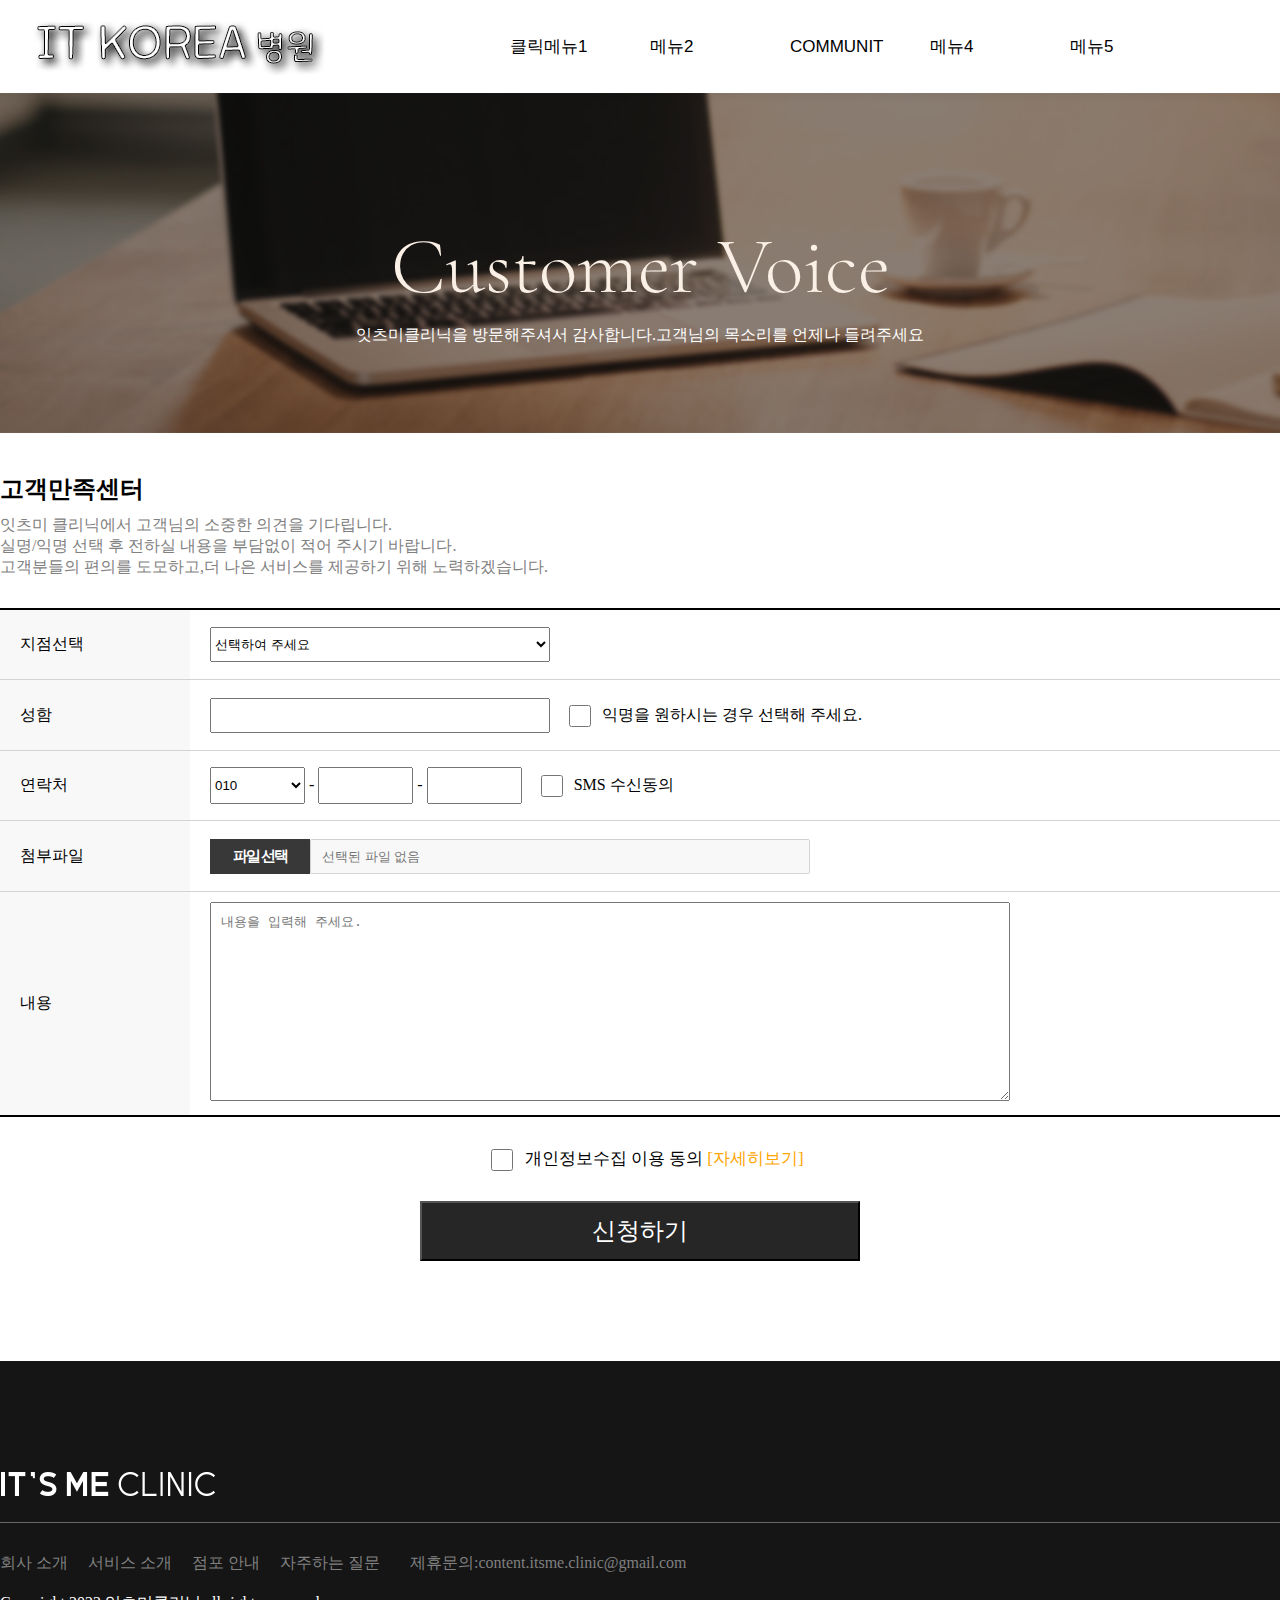
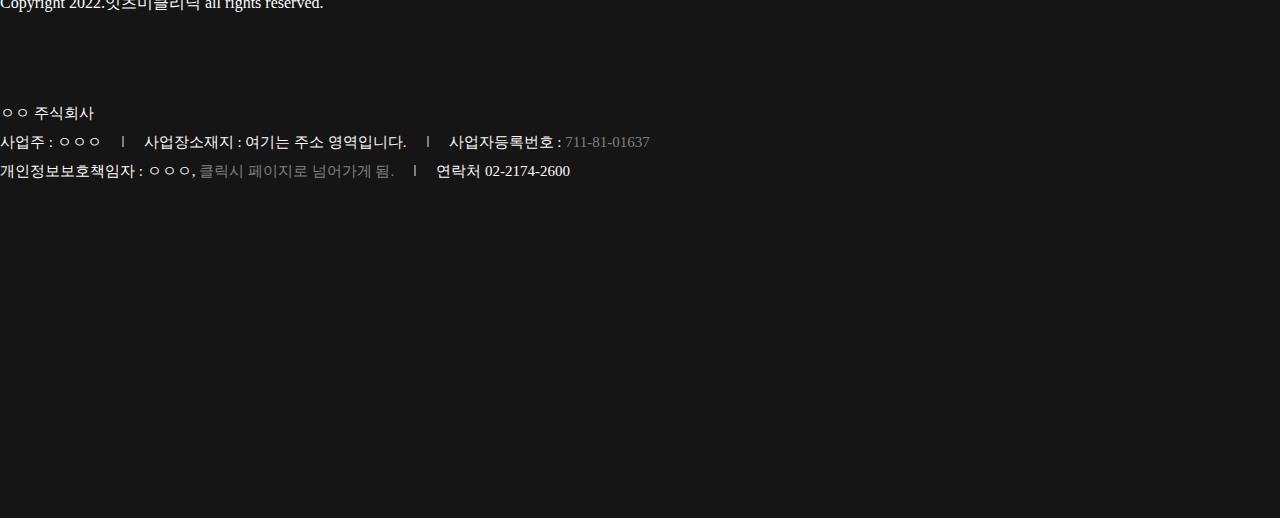
==== Communit-page/subpage.html @ 9a82f49e "Add files via upload" ====
<!-- doctype : 어떠한 문서를 선언할건지 설정하는것 
    doctype = DTD랑 같다-->
<!DOCTYPE html>
<html lang="en">
<head>
    <!-- meatadata = 데이터에관한 구조화된 데이터로, 대량의 정보 가운데에서 확인하고자하는 
        정보를 효율적으로 검색하기위해  -->
    <!-- charset = 해당언어를 어떤언어로 설정할지 결정한다 -->
    <!-- utf-8 = 사람이 이해할수있는 언어를 기계에게도 언어의 문자를 바꿔준다 -->
    <meta charset="UTF-8">
    <!-- 브라우저를 결정하는것 
        content="IE=edge" = 브라우저를 최신으로 쓸것이다-->
    <meta http-equiv="X-UA-Compatible" content="IE=edge">
    <!-- viewport = 모바일 브라우저들을 뷰포트로 알려진 가상의 윈도우상에 페이지에 렌더링한다
        display 표시영역을 뜻함. 
        화면을 언제나 줄였다 늘렸다 하는데 화면 내용이 잘리지않게 하는것. 
    initial-scale = 페이지가 처음 로딩될때 줌 레베을 조정한다 값이 1일때는 css픽셀과 기기종속적인 픽셀간의1:1관계를 형성함.-->
    <meta name="viewport" content="width=device-width, initial-scale=1.0">
    <title>Document</title>
    <link rel="stylesheet" href="CSS/footer.css">
    <link rel="stylesheet" href="CSS/header.css">
    <link rel="stylesheet" href="CSS/subpage-content.css">
    <link rel="stylesheet" href="./add-css/filebtn.css">
    <script defer src="./js/file-btn.js"></script>
</head>
<body>
    <div id="wrap">
        <!-- 헤더 부분 -->
        <div id="header">
            <div class="logo">
                <a href="../합체.html">
                    <img src="../image/logo.png" alt="LOGO">
                </a>
            </div>

            <div id="main-menu">
                <ul class="sub-menu1">
                    <li class="all-main">
                        <input id="checkbtn" type="checkbox">
                        <label for="checkbtn">클릭메뉴1</label>
                        <ul class="all-menual">
                            <!-- <div class="all-sub-menual2"> -->
                                <li class="subtitle">SUB-Menu</li>
                                <li class="subtitle">SUB-Menu</li>
                                <li class="subtitle">SUB-Menu</li>
                                <li class="subtitle">SUB-Menu</li>
                                <li class="subtitle">SUB-Menu</li>
                            <!-- </div> -->
                        </ul>
                    </li>
                    <li><a href="#">메뉴2</a></li>
                    <li><a href="#">COMMUNIT</a></li>
                    <li><a href="#">메뉴4</a></li>
                    <li><a href="#">메뉴5</a></li>
                </ul>
            </div>
            </div>
            <div id="hiddenlink">
                <a href="https://choideokhyeon.github.io/Maplestory.github.io/" target="_blank">찾아보시지</a>
            </div>
        </div>
<!---------------------------------------------------------------------->


    <div id="content">
        <div class="img_top">
            <div class="text_top">
            <span>Customer Voice</span>
            <p>잇츠미클리닉을 방문해주셔서 감사합니다.고객님의 목소리를 언제나 들려주세요</p>
            </div>
        </div>
        <div id="subtotle">
            <h2>고객만족센터</h2>
            <p style="color: gray;">잇츠미 클리닉에서 고객님의 소중한 의견을 기다립니다.<br>
                실명/익명 선택 후 전하실 내용을 부담없이 적어 주시기 바랍니다.<br>
                고객분들의 편의를 도모하고,더 나은 서비스를 제공하기 위해 노력하겠습니다.
            </p>
        </div>
        <div id="table-p">
        <table>
            <tr>
                <td class="tb1">
                    <label for="point_id">지점선택</label>
                </td>
                <td class="tb2"> 
                    <select name="point" id="point_menu">
                    <option disabled selected>선택하여 주세요</option>
                    <option value="동탄점">동탄점</option>
                    <option value="동탄점">안산점</option>
                    <option value="동탄점">세종점</option>
                    </select>
                </td>
            </tr>
            <tr>
                <td class="tb1">
                    <label for="name_id">성함</label>
                </td>
                <td class="tb2"> 
                    <input type="text" id="name_id" name="name"> 
                    <input type="checkbox" id="name_check_id" name="name_check"> <label for="name_check_id">익명을 원하시는 경우 선택해 주세요.</label>
                </td>
            </tr>
            <tr>
                <td class="tb1">
                    <label for="tel_id">연락처</label>
                </td>
                <td class="tb2"> 
                    <select name="tel1" id="tel_id">
                        <option value="010">010</option>
                        <option value="011">011</option>
                        <option value="016">016</option>
                        <option value="017">017</option>
                    </select> -
                    <input type="tel" id="tel_id" name="tel2" maxlength="4"> -
                    <input type="tel" id="tel_id" name="tel3" maxlength="4">
                    <input type="checkbox" id="tel_check_id" name="tel_check"> <label for="tel_check_id"> SMS 수신동의</label>
                </td>
            </tr>
            <tr>
                <!-- 파일 영역 -->
                <td class="tb1">
                    <label for="file_id">
                        첨부파일
                    </label>
                </td>
                <td class="tb2"> 
                    <div id="file-div">
                        <label for="file-label">파일 선택</label>
                        <input type="file" id="file-label" name="file-text">
                        <input type="text" placeholder="선택된 파일 없음" id="inputChange" disabled>
                    </div>
                </td>
            </tr>
            <tr>
                <td class="tb1">
                    <label for="contents_id">내용</label>
                </td>
                <td class="tb2"> 
                    <textarea name="contents" id="contents_id" cols="30" rows="10" placeholder="내용을 입력해 주세요."></textarea>
                    <!-- <input type="text" id="contents_id" name="contents" value="내용을 입력해 주세요."> -->
                </td>
            </tr>
        </table>
        </div>

        <div class="privacy_check"> 
            <input type="checkbox" id="privacy_check_id" name="privacy_check"> <label for="privacy_check_id">개인정보수집 이용 동의</label>  <a href="https://www.naver.com/">[자세히보기]</a>
        </div>
        <div class="put">
            <input type="submit" value="신청하기" class="in_put">
        </div>
    </div>


<!---------------------------------------------------------------------->
    <!-- 포터 부분 -->
    <footer>
        <div id="footer-wrap">
            <div id="footer-Logo">
                <img src="./image/footer.png" alt="logo">
            </div>
            
            <div id="footer-top">
                <a href="#">회사 소개</a>
                <a href="#">서비스 소개</a>
                <a href="#">점포 안내</a>
                <a href="#">자주하는 질문</a>
                <span>제휴문의:content.itsme.clinic@gmail.com</span>
            </div>
            <div class="Copyright">
                <span>
                    Copyright 2022.잇츠미클리닉 all rights reserved.
                </span>
            </div>

            <div id="footer-bottom">
                <div class="info-content">
                    <p>ㅇㅇ 주식회사</p>
                    <p>
                        <span>사업주 : ㅇㅇㅇ</span>
                        <span>사업장소재지 : 여기는 주소 영역입니다.</span>
                        <span>사업자등록번호 : <a href="javascript:void(window.open('http://www.ftc.go.kr/info/bizinfo/communicationViewPopup.jsp?wrkr_no=7118101637','communicationViewPopup','width=750,height=700,scrollbars=yes'))" class="line">711-81-01637</a></span>
                    </p>
                    <p>
                        <span>개인정보보호책임자 : ㅇㅇㅇ, <a class="line" href="https://naver.com" target="_blank">클릭시 페이지로 넘어가게 됨.</a></span>
                        <span>연락처 02-2174-2600</span>
                    </p>
                </div>
            </div>
        </div>
    </footer>
    </div>
</body>
</html>
---- Communit-page/CSS/footer.css ----
* {
    margin: 0;
    padding: 0;
    box-sizing: border-box;
}
a {
    text-decoration: none;
}
ul {
    list-style: none;
}

footer {
    width: 100%;
    height: 757.047px;
    background-color: #151515;
    padding-top: 90px;
}
#footer-wrap {
    width: 1500px;
    height: 467.047px;
    margin: 0 auto;
    /* border: 2px solid orange; */
    position: relative;
}

/* footer 로고 부분 */
#footer-Logo {
    height: 72px;    
    color: white;
    border-bottom: 1px solid rgb(102,102,102);
    padding:20px 0px;
}

/* FOOTER-TOP 구간 */
#footer-wrap>#footer-top {
    width: 1500px;
    height: 23px;
    /* border: 1px solid rgb(255, 15, 15); */
    float: left;
    margin-top: 30px;
}
#footer-wrap>#footer-top>a {
    width: auto;
    height: auto;
    /* border: 1px solid white; */
    display: block;
    float: left;
    color: gray;
    margin-right: 20px;
}
/* #footer-wrap>#footer-top>a:nth-child(3) {
    width: 80px;
    height: auto;
} */
#footer-wrap>#footer-top>span {
    width: auto;
    height: auto;
    /* border: 1px solid white; */
    display: block;
    float: left;
    text-align: center;
    color: gray;
    margin-left: 10px;
}

#footer-wrap>span {
    width: 1500px;
    height: auto;
    /* border: 1px solid white; */
    color: gray;
    float: left;
    display: block;
}

/* 하단 바텀구간 */
#footer-bottom {
    width: 1500px;
    height: 224px;
    /* border: 1px solid palevioletred; */
    position: absolute;
    bottom: 0;
    color: white;
}

.Copyright {
    color: white;
    margin-top: 70px;
}

/* footer-bottom구간 info-content 영역 */
.info-content>p {
    font-size: 15px;
    display: flex;
    margin-bottom: 4px;
    color: snow;
}

/* p2 부모요소 */
.info-content>p:nth-child(2) {
    display: flex;
}

.info-content>p:nth-child(2)>span:nth-child(3)>a{
    color : gray;
}
/* 가상선택자 */
.info-content>p:nth-child(2)>span:nth-child(2)::before {
    width: 2px;
    height: 11.5px;
    background-color: gray;
    content: '';
    display: inline-block;
    margin: 0 20px;
}
.info-content>p:nth-child(2)>span:nth-child(3)::before {
    width: 2px;
    height: 11.5px;
    background-color: gray;
    content: '';
    display: inline-block;
    margin: 0 20px;
}

/* p3 부모요소 */
.info-content>p:nth-child(3)>span:nth-child(1)>a{
    color: gray;
}
.info-content>p:nth-child(3)>span:nth-child(2)::before {
    width: 2px;
    height: 11.5px;
    background-color: gray;
    content: '';
    display: inline-block;
    margin: 0 20px;
}


/* hover 구간 */
#footer-wrap>#footer-top>a:hover {
    color: white;
}
.info-content>p:nth-child(2)>span:nth-child(3)>a:hover{
    color : white;
}
.info-content>p:nth-child(3)>span:nth-child(1)>a:hover{
    color: white;
}
---- Communit-page/CSS/header.css ----
/* body {
    background-color: slateblue;
} */
.logo {
    width: 350px;
    height: 93.39px;
    display: flex;
    align-items: center;
    justify-content: center;
}
.logo>a {
    width: auto;
    height: auto;
    /* border: 1px solid black; */
}

#header{
    width: 100%;
    height: 93.39px;
    /* border: 1px solid black; */
    background-color: white;
    position: fixed;
    top: 0;
    z-index: 2;

    display: flex;
    justify-content: left;
    align-items: center;
}
#main-menu{
    width: 50%;
    height: 93.39px;
    /* border: 3px solid rgb(63, 189, 105); */
    /* background-color: slategray; */
    margin: 0 auto;
    margin-left: 150px;
}
.sub-menu1{
    width: 700px;
    height: 93.39px;
    /* border: 2px solid blue; */
    margin: 0 auto;
    display: flex;
    align-items: center;
    font-size: 17px;
    font-family:'Noto Sans KR', sans-serif;
}

.sub-menu1>li{
    width: 120px;
    height: 93.39px;
    /* border: 2px solid rgb(255, 26, 217); */
    display: flex;
    align-items: center;
    margin: 0 auto;
}

.sub-menu1>li>a{
    height: 100%;
    /* border: 1px solid green; */
    display: flex;
    text-align: center;
    justify-content: center;
    align-items: center;
    color: black;
}

.all-main {
    height: 100%;
    /* border: 2px solid rgb(0, 255, 21); */
    /* position: relative; */
    display: flex;
    justify-content: left;
}
.all-main>#checkbtn {
    display: none;
}

.all-main>label {
    cursor:pointer;
    /* border: 1px solid black; */
}

/* 클릭 메뉴 */
.all-menual {
    width: 100%;
    height: 0;
    /* border: 2px solid royalblue; */
    position: absolute;
    top: 100%; left: 0;
    z-index: 1;
    background-color: white;
    overflow: hidden;
    transition: 1s;
    display: flex;
    justify-content: center;
}

/* .all-sub-menual2 {
    width: auto;
    height: auto;
    border: 3px solid black;
    display: flex;
    margin: 0 auto;
} */
.subtitle {
    width: 188px;
    height: 0;
    margin: 20px;
    padding: 50px;
    font-weight: 700;
    border-bottom: 2px solid black;
}

/* 전체메뉴 클릭시 호출 */
#checkbtn:checked~.all-menual {
    display: flex;
    height: 470px;
    transition: height 1s;
}

/* ///////////////////////////// */

/* Hover 글자바꾸기 */
#header .sub-menu1>li:nth-child(2)>a:hover {
    font-size: 0;
}
#header .sub-menu1>li:nth-child(2)>a:hover::before {
    content: '이벤트';
    font-size: 1rem;
}
#header .sub-menu1>li:nth-child(3)>a:hover {
    font-size: 0;
}
#header .sub-menu1>li:nth-child(3)>a:hover::before {
    content: '고객만족센터';
    font-size: 1rem;
}
#header .sub-menu1>li:nth-child(4)>a:hover {
    font-size: 0;
}
#header .sub-menu1>li:nth-child(4)>a:hover::before {
    content: '공지이슈';
    font-size: 1rem;
}
/* 현재 font를 사라지고 */
#header .sub-menu1>li:nth-child(5)>a:hover {
    font-size: 0;
}
/* 추가한 가상선택자가 추가한다 */
#header .sub-menu1>li:nth-child(5)>a:hover::before {
    content: '지정안내';
    font-size: 1rem;
}

/* 링크 추가된 것 */
#hiddenlink {
    height: 93.38px;
    width: 300px;
}
#hiddenlink>a {
    color: black;
    display: block;
    /* background-color: aqua; */
    text-align: center;
    line-height: 90px;
}

#hiddenlink>a{
    display: none;
}


#hiddenlink:hover  a{
    display: block;
}
---- Communit-page/CSS/subpage-content.css ----
#content{
    /* border: 1px solid black; */
}
.img_top{
    width: 100%;
    height: 340px;
    /* border: 1px solid black; */
    background-image:url('../image/network05_visual.jpg');
    background-size: cover;
    text-align: center;
    color: linen;
    padding: 125px 0;
}

.text_top>span{
    font-family: 'font-light';
    font-size: 5rem;
    /* color: linen; */
    display: block;
    /* font-weight: lighter; */
}

@font-face{
    font-family: 'font-light';
    src: url('../font/CormorantGaramond-Light.ttf');
}

#subtotle {
    width: 1280px;
    /* border: 1px solid black; */
    color: gray;
    margin: 0 auto;
    margin-top: 40px;
    margin-bottom: 30px;
        
}

.text_top p{
    color: white;
}

#subtotle h2,p{
    color: black;
    margin: 10px 0px;
}


input[type='checkbox']{
    width: 22px;
    height: 22px;
    margin-left: 15px;
    margin-right: 7px;
    vertical-align: middle;
}



/* 테이블 영역 */
table, td{
    border-top: 1px solid lightgray;
    border-collapse: collapse;
    margin-left: 50px;
    font-size: 15px;
    /* border: 2px solid salmon; */
    margin: 0 auto;
}
table{
    /* border: 2px solid red; */
    /* display: block; */
    border-top: 2px solid black;
    border-bottom: 2px solid black;
}
td{
    width: 1000px;
    font-size: 16px;
    height: 70.5px;
    /* border: 1px solid orange; */
    padding-left: 20px;
    
}

.tb1{
    /* border: 1px solid green; */
    width: 190px;
    background-color: rgb(248, 248, 248);
}

.tb2{
    width: 1090px;

}
#content table #point_menu{
    width: 340px;
    height: 35px;
}

#content table #name_id{
    width: 340px;
    height: 35px;
}

#content table #name_check_id{
    /* transform: scale(1.5); */
    /* width: 22px;
    height: 22px; */
    /* margin: 10px; */
    /* padding: 0; */
}

#content table #tel_id{
    width:95px;
    height: 37px;
    /* margin-left: 10px; */
}

#tel_check_id{
    /* margin-left: 15px; */
}

#file_id{
    border: 1px solid red;
    /* width: 610px;
    height: 35px; */
}


#content table #contents_id{
    width: 800px;
    height: 199px;
    resize: vertical;
    padding: 10px;
    transition: 0.5s;
    margin: 10px 0px;
    outline: none;
}

#content> .privacy_check{
    /* border: 1px solid red; */
    text-align: center;
    font-size: 17px;
    margin-top: 30px;
    margin-bottom: 30px;
}

/* #content> #privacy_check_id{
    width: 50px;
    height: 50px;
    border: 1px solid red;
} */

#content> div> a{
    color: orange;
} 

.put{
    text-align: center;
    margin-bottom: 100px;
}

.in_put{
    /* border: 1px solid red; */
    width:  440px;
    height: 60px;
    font-size: 1.5rem;
    color: white;
    background-color: rgb(38, 38, 38);
    /* align-items: center; */
}
---- Communit-page/add-css/filebtn.css ----
#file-div {
    /* border: 1px solid black; */
    display: flex;
    width: 700px;
    height: 35px;
}
#file-div #file-label{
    display: none;
}
#file-div #inputChange {
    width: 500px;
    height: 35px;
    padding-left: 10px;
    box-sizing: border-box;
}

#file-div label {
    width: 100px;
    height: 35px;
    background-color: #383838;
    display: block;
    color: white;
    font-weight: 700;
    text-align: center;
    padding:8px 0;
    box-sizing: border-box;
    letter-spacing: -2px;
    font-size: 15px;
}
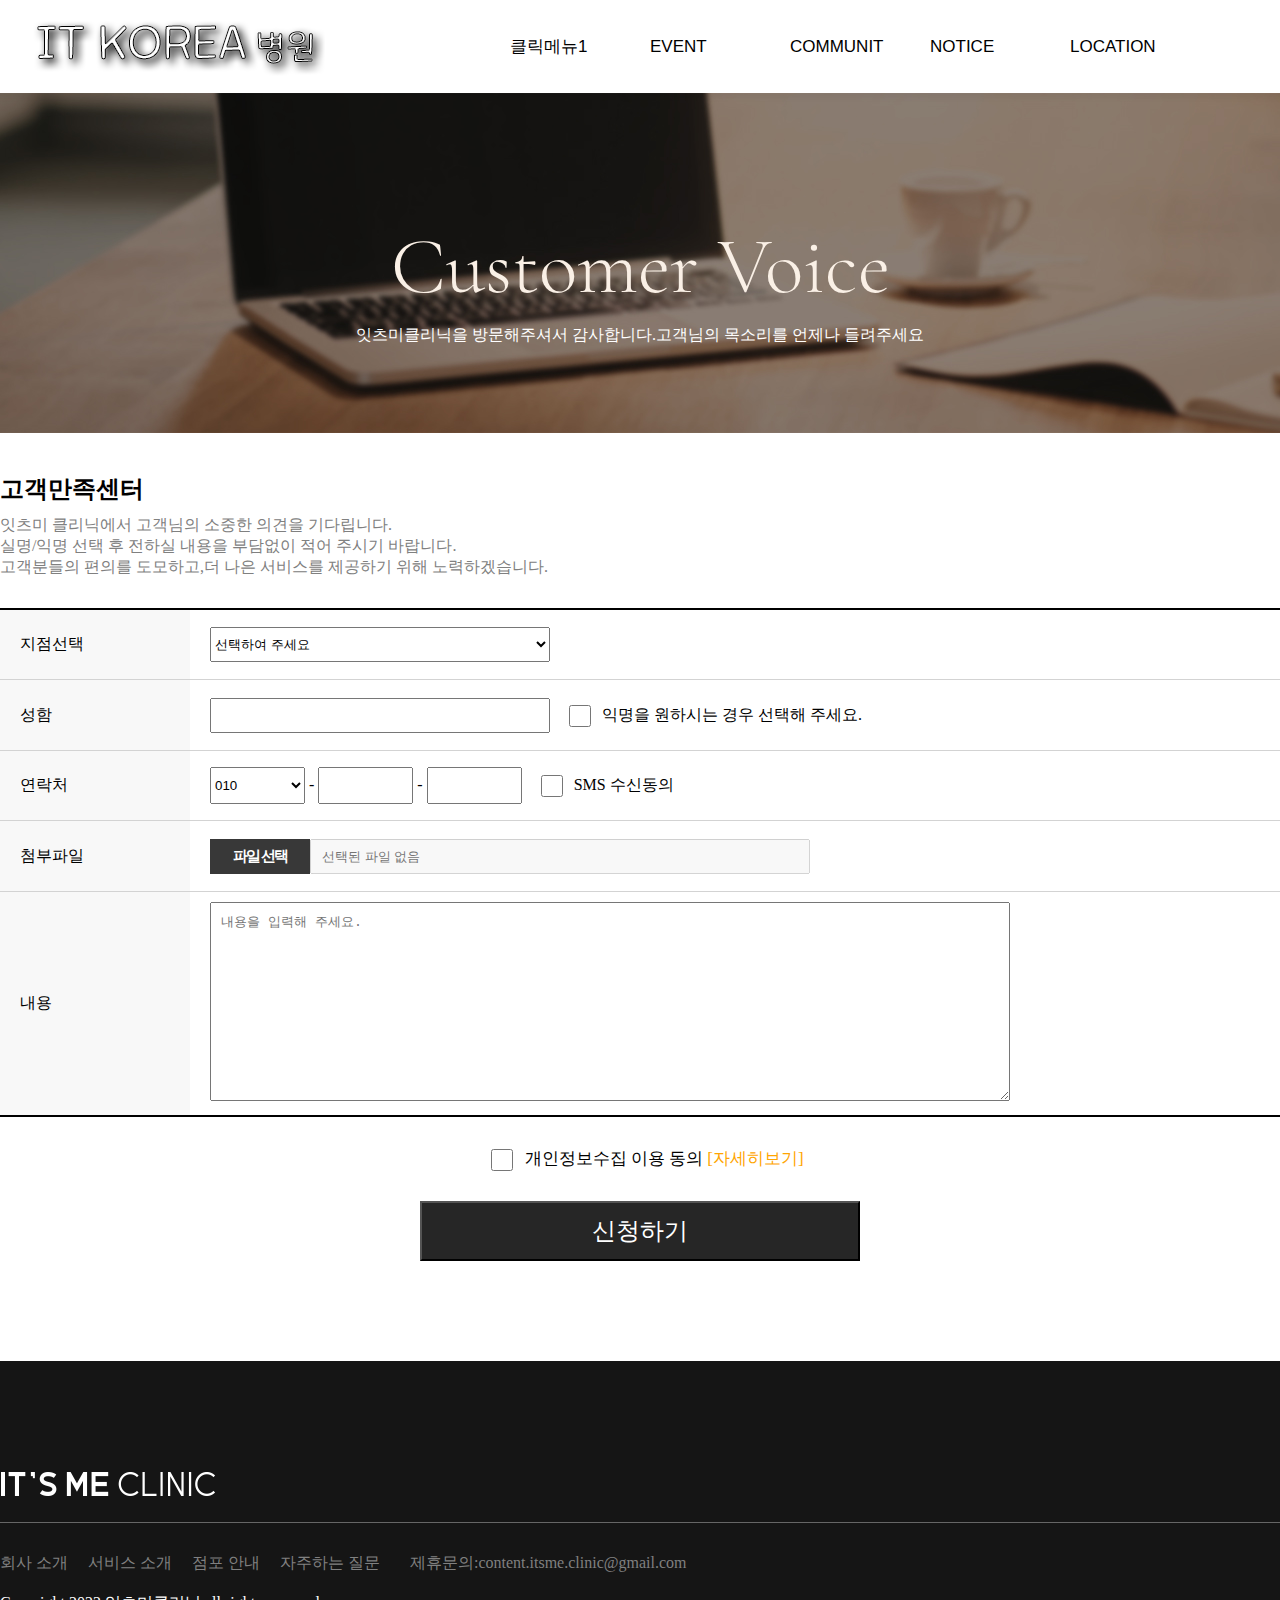
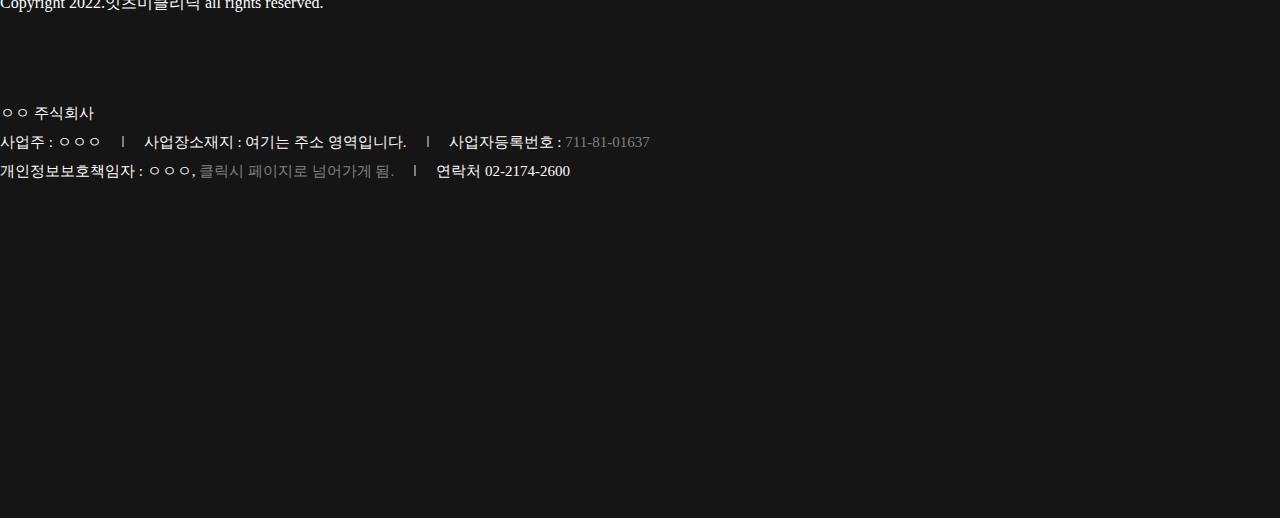
==== commit d03bc415: "Update subpage.html" ====
--- a/Communit-page/subpage.html
+++ b/Communit-page/subpage.html
@@ -1,20 +1,8 @@
-<!-- doctype : 어떠한 문서를 선언할건지 설정하는것 
-    doctype = DTD랑 같다-->
 <!DOCTYPE html>
 <html lang="en">
 <head>
-    <!-- meatadata = 데이터에관한 구조화된 데이터로, 대량의 정보 가운데에서 확인하고자하는 
-        정보를 효율적으로 검색하기위해  -->
-    <!-- charset = 해당언어를 어떤언어로 설정할지 결정한다 -->
-    <!-- utf-8 = 사람이 이해할수있는 언어를 기계에게도 언어의 문자를 바꿔준다 -->
     <meta charset="UTF-8">
-    <!-- 브라우저를 결정하는것 
-        content="IE=edge" = 브라우저를 최신으로 쓸것이다-->
     <meta http-equiv="X-UA-Compatible" content="IE=edge">
-    <!-- viewport = 모바일 브라우저들을 뷰포트로 알려진 가상의 윈도우상에 페이지에 렌더링한다
-        display 표시영역을 뜻함. 
-        화면을 언제나 줄였다 늘렸다 하는데 화면 내용이 잘리지않게 하는것. 
-    initial-scale = 페이지가 처음 로딩될때 줌 레베을 조정한다 값이 1일때는 css픽셀과 기기종속적인 픽셀간의1:1관계를 형성함.-->
     <meta name="viewport" content="width=device-width, initial-scale=1.0">
     <title>Document</title>
     <link rel="stylesheet" href="CSS/footer.css">
@@ -48,10 +36,10 @@
                             <!-- </div> -->
                         </ul>
                     </li>
-                    <li><a href="#">메뉴2</a></li>
+                    <li><a href="#">EVENT</a></li>
                     <li><a href="#">COMMUNIT</a></li>
-                    <li><a href="#">메뉴4</a></li>
-                    <li><a href="#">메뉴5</a></li>
+                    <li><a href="#">NOTICE</a></li>
+                    <li><a href="#">LOCATION</a></li>
                 </ul>
             </div>
             </div>
@@ -191,4 +179,4 @@
     </footer>
     </div>
 </body>
-</html>+</html>
